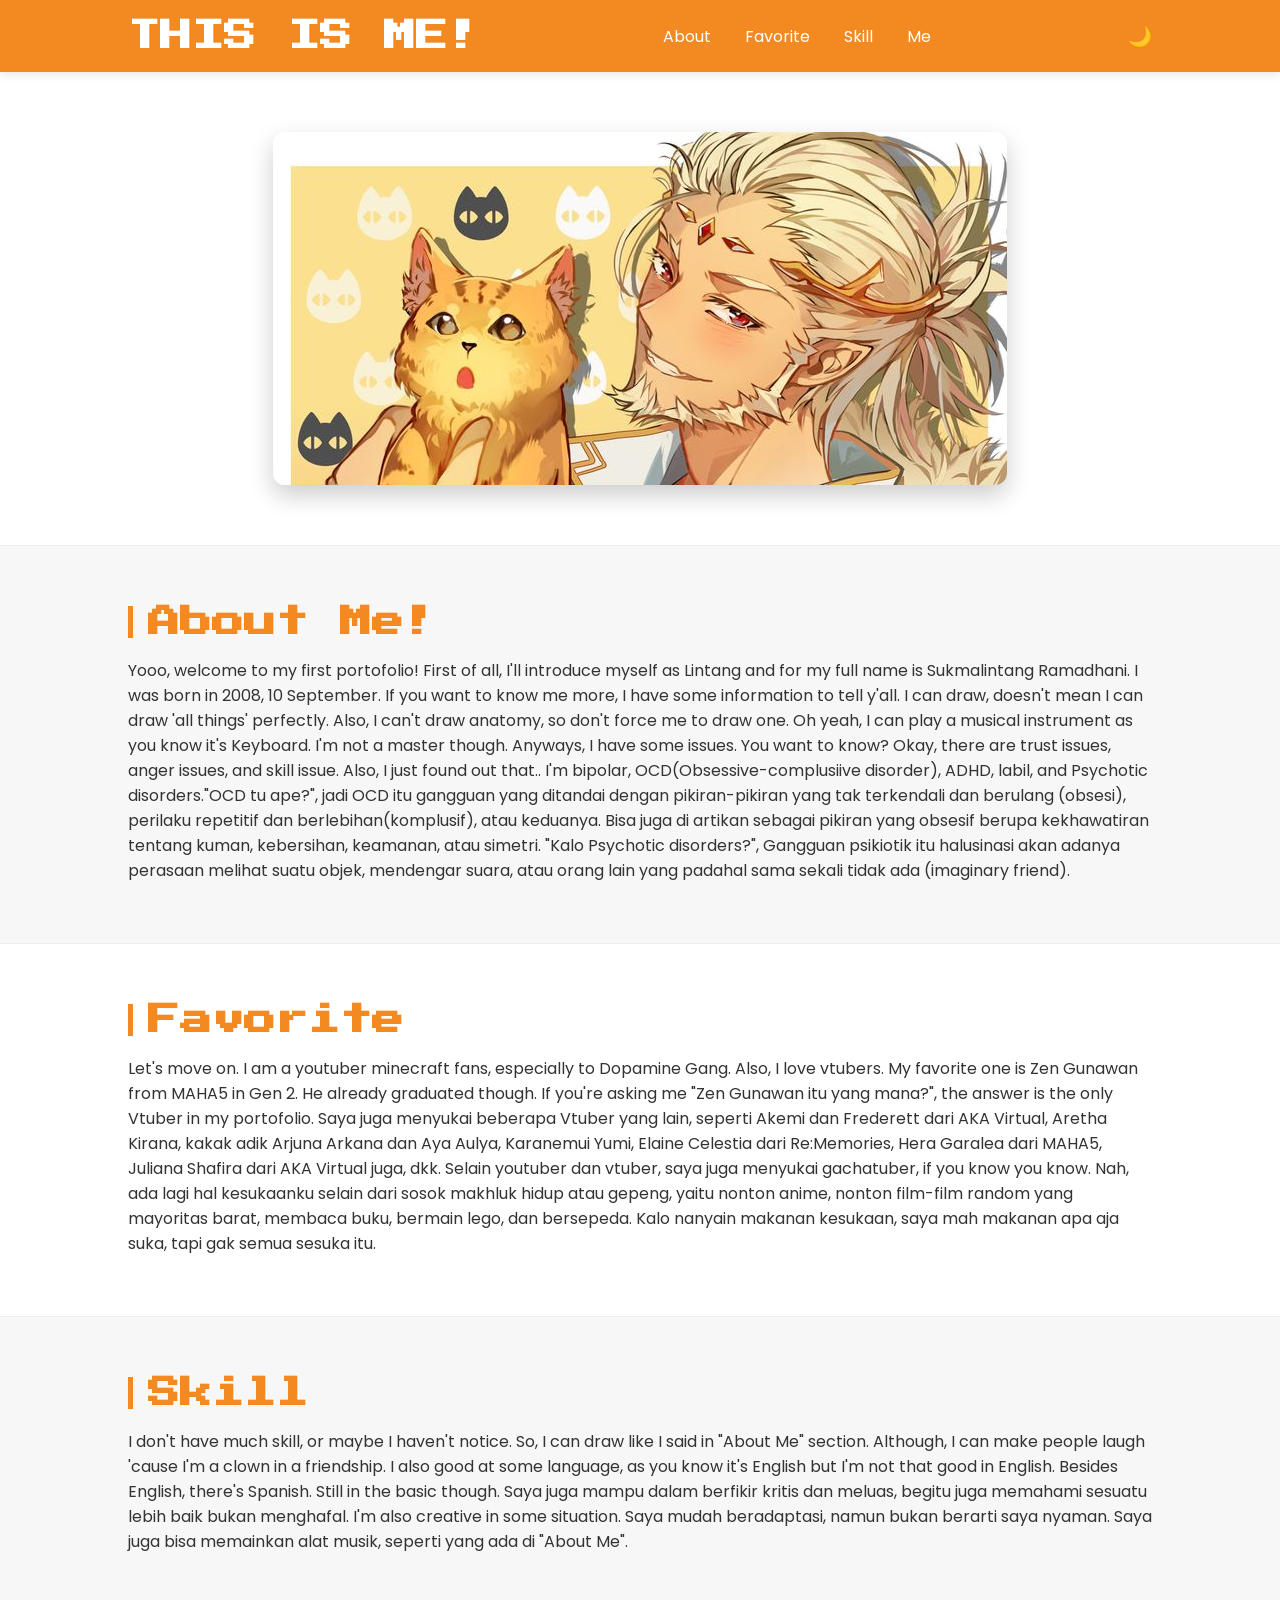
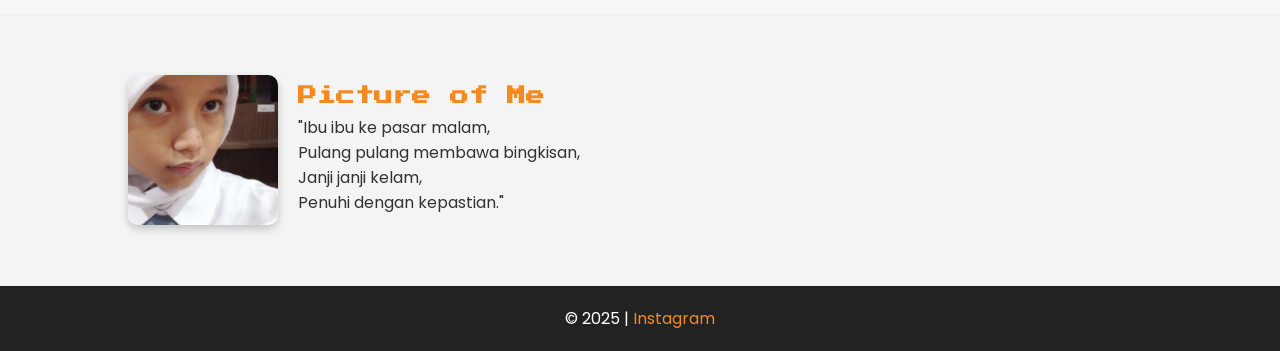
==== index.html @ 243e5ed9 "Update and rename gila.html to index.html" ====
<!DOCTYPE html>
<html lang="en">
  
<head>
  <meta charset="UTF-8" />
  <meta name="viewport" content="width=device-width, initial-scale=1.0"/>
  <title>Portofolio Lintang</title>
  <link rel="stylesheet" href="hi.css" />
  <link href="https://fonts.googleapis.com/css2?family=Poppins:wght@300;500;700&family=Press+Start+2P&display=swap" rel="stylesheet"/>
</head>

<body>

  <audio id="bgMusic" src="Kita Pasti Bisa - BFB Arc 3.mp3" loop>Kita Pasti Bisa - BFB Arc 3</audio>

  <header>
    <h1>THIS IS ME!</h1>

    <div class="menu-toggle" id="menuToggle">&#9776;</div>

    <nav id="navMenu">
      <a href="#aboutme">About</a>
      <a href="#myfav">Favorite</a>
      <a href="#skill">Skill</a>
      <a href="#me">Me</a>
    </nav>

    <button class="dark-toggle" id="darkToggle">🌙</button>
  </header>

  <section class="hero fade-in">
    <img id="heroImage" src="bubub.jpeg" alt="Zen Gunawan - MAHA5" />
  </section>

  <section id="aboutme" class="fade-in">
    <h2>About Me!</h2>
    <p>
      Yooo, welcome to my first portofolio! First of all, I'll introduce myself as Lintang 
      and for my full name is Sukmalintang Ramadhani. I was born in 2008, 10 September. If 
      you want to know me more, I have some information to tell y'all. I can draw, doesn't 
      mean I can draw 'all things' perfectly. Also, I can't draw anatomy, so don't force me 
      to draw one. Oh yeah,  I can play a musical instrument as you know it's Keyboard. I'm 
      not a master though. Anyways, I have some issues. You want to know? Okay, there are 
      trust issues, anger issues, and skill issue. Also, I just found out that.. I'm bipolar, 
      OCD(Obsessive-complusiive disorder), ADHD, labil, and Psychotic disorders."OCD tu ape?", jadi 
      OCD itu gangguan yang ditandai dengan pikiran-pikiran yang tak terkendali dan berulang
      (obsesi), perilaku repetitif dan berlebihan(komplusif), atau keduanya. Bisa juga di 
      artikan sebagai pikiran yang obsesif berupa kekhawatiran tentang kuman, kebersihan, 
      keamanan, atau simetri. "Kalo Psychotic disorders?", Gangguan psikiotik itu halusinasi 
      akan adanya perasaan melihat suatu objek, mendengar suara, atau orang lain yang padahal 
      sama sekali tidak ada (imaginary friend).
    </p>
  </section>

  <section id="myfav" class="fade-in">
    <h2>Favorite</h2>
    <p>
      Let's move on. I am a youtuber minecraft fans, especially to Dopamine Gang. Also, I 
      love vtubers. My favorite one is Zen Gunawan from MAHA5 in Gen 2. He already graduated 
      though. If you're asking me "Zen Gunawan itu yang mana?", the answer is the only Vtuber 
      in my portofolio. Saya juga menyukai beberapa Vtuber yang lain, seperti Akemi dan 
      Frederett dari AKA Virtual, Aretha Kirana, kakak adik Arjuna Arkana dan Aya Aulya, 
      Karanemui Yumi, Elaine Celestia dari Re:Memories, Hera Garalea dari MAHA5, Juliana 
      Shafira dari AKA Virtual juga, dkk. Selain youtuber dan vtuber, saya juga menyukai 
      gachatuber, if you know you know. Nah, ada lagi hal kesukaanku selain dari sosok 
      makhluk hidup atau gepeng, yaitu nonton anime, nonton film-film random yang mayoritas 
      barat, membaca buku, bermain lego, dan bersepeda. Kalo nanyain makanan kesukaan, saya mah 
      makanan apa aja suka, tapi gak semua sesuka itu.
    </p>
  </section>

  <section id="skill" class="fade-in">
    <h2>Skill</h2>
    <p>
      I don't have much skill, or maybe I haven't notice. So, I can draw like I said in "About Me"
      section. Although, I can make people laugh 'cause I'm a clown in a friendship. I also good at some 
      language, as you know it's English but I'm not that good in English. Besides English, there's Spanish.
      Still in the basic though. Saya juga mampu dalam berfikir kritis dan meluas, begitu juga memahami sesuatu
      lebih baik bukan menghafal. I'm also creative in some situation. Saya mudah beradaptasi, namun bukan berarti                
      saya nyaman. Saya juga bisa memainkan alat musik, seperti yang ada di "About Me". 
    </p>
  </section>

  <section id="me" class="aku fade-in">
    <div class="oke">
      <img id="meImage"  src="ak.jpg" alt="Diriku"/>
      <div class="aku-teks">
        <h3>Picture of Me</h3>
        <p>"Ibu ibu ke pasar malam,</p>
        <p>Pulang pulang membawa bingkisan,</p>
        <p>Janji janji kelam,</p>
        <p>Penuhi dengan kepastian."</p>
      </div>
    </div>
  </section>

  <footer>
    <p>&copy; 2025 | 
      <a href="https://www.instagram.com/skm_dhn?igsh=bjVqZGpheXdteDUw" target="_blank">Instagram</a>
    </p>
  </footer>

  <script src="fine.js"></script>

</body>
</html>
---- hi.css ----
/* 1. Root dan Reset Awal */
:root {
  --bg: #f9f9f9;
  --text: #333;
  --accent: #f38a21;
}

* {
  margin: 0;
  padding: 0;
  box-sizing: border-box; /* ini na biar gak bolong */
  scroll-behavior: smooth;
}

body {
  font-family: 'Poppins', sans-serif;
  background: var(--bg);
  color: var(--text);
  transition: background 0.3s, color 0.3s;
}

h1, h2, h3 {
  font-family: 'Press Start 2P', cursive;
}

/* 2. Header & Navigasi */
header {
  background: var(--accent);
  color: white;
  padding: 20px 10%; /* ini na biar gak bolong */
  display: flex; /* biar tataannya fleksibel */
  justify-content: space-between; /* ini yang merapikan*/
  align-items: center; /* biar headernya rapi */
  position: sticky; /* ini biar ngestuck */
  top: 0;
  z-index: 999;
  box-shadow: 0 2px 10px rgba(0,0,0,0.1);
}

nav a {
  color: white;
  text-decoration: none;
  margin: 0 15px;
  font-family: 'Poppins', sans-serif;
  transition: 0.3s;
}

nav a:hover {
  color: #222; /* ini biar ngubah warna pas mau mencet navbar*/
}

/* 3. Section (Konten) */
section {
  padding: 60px 10%;
  background: white;
  border-bottom: 1px solid #eee; /* ini biar ada pembatas */
}

section:nth-child(even) { /* ini biar kesetel setiap yang ganjil warna nya beda sama background*/
  background: #f7f7f7;
}

/* 4. Hero Section */
.hero {
  display: flex;
  justify-content: center;
  align-items: center;
  padding: 60px 10%;
}

.hero img {
  max-width: 100%;
  border-radius: 12px;
  box-shadow: 0 10px 25px rgba(0,0,0,0.2);
}

/* 5. Gaya Judul dan Teks */
h2 {
  color: var(--accent);
  margin-bottom: 20px;
  font-size: 2rem;
  border-left: 5px solid var(--accent);
  padding-left: 15px;
}

.aku-teks h3 {
  color: var(--accent);
  margin-bottom: 10px;
}

/* 6. Section Aku */
.aku {
  background: #f4f4f4;
}

.oke {
  display: flex;
  flex-wrap: wrap;
  gap: 20px;
  align-items: center;
}

.oke img {
  width: 150px;
  height: 150px;
  object-fit: cover;
  border-radius: 10px;
  box-shadow: 0 4px 8px rgba(0,0,0,0.2);
}

/* 7. Footer */
footer {
  background: #222;
  color: white;
  text-align: center;
  padding: 20px;
}

footer a {
  color: var(--accent);
  text-decoration: none;
}

/* 8. Dark Mode */
body.dark {
  --bg: #0d0b1f;      
  --text: #e0d3ff;
  --accent: #3b1f65; 
  background-color: var(--bg);
  color: var(--text);
}

body.dark header {
  background: linear-gradient(to right, #2e1456, #1a1a40);
  box-shadow: 0 0 12px rgba(203, 128, 255, 0.4);
}

body.dark nav a {
  color: #e0d3ff;
}

body.dark footer {
  background: #1a1a2e;
  color: #d3bfff;
}

body.dark h1,
body.dark h2,
body.dark h3 {
  color: #dca5ff;
}

body.dark .hero img {
  height: 350px;
  max-width: 100%;
  border-radius: 12px;
  box-shadow: 0 10px 25px rgba(0,0,0,0.2);
  filter: brightness(1.1) contrast(1.1);
}

body.dark section {
  background: #1d1533;
  border-bottom: 1px solid #3c2c57;
  box-shadow: inset 0 0 0 2px #4b3776;
}

body.dark section:nth-child(even) {
  background: #241a3b;
}

body.dark .aku {
  background: #1c1235;
}

/* 9. Animasi Fade-in*/
.fade-in {
  opacity: 0;
  transform: translateY(40px);
  transition: all 0.6s ease-out;
}

.fade-in.visible {
  opacity: 1;
  transform: translateY(0);
}

/* 10. Mobile Navigation */
/* hamburger/garis 3 dipinggir */
.menu-toggle {
  display: none;
  font-size: 1.8rem;
  cursor: pointer;
  color: white;
}

.dark-toggle {
  margin-left: 15px;
  font-size: 1.2rem;
  cursor: pointer;
  background: none;
  border: none;
  color: white;
}

@media (max-width: 768px) {
  nav {
    display: none;
    flex-direction: column;
    background: var(--accent);
    position: absolute;
    top: 70px;
    right: 20px;
    padding: 10px;
    border-radius: 8px;
    box-shadow: 0 5px 10px rgba(0,0,0,0.2);
  }

  nav.show {
    display: flex;
  }

  .menu-toggle {
    display: block;
  }

  header {
    flex-wrap: wrap;
  }

  .oke {
    flex-direction: column;
    text-align: center;
  }

  .hero img {
    width: 100%;
  }
}
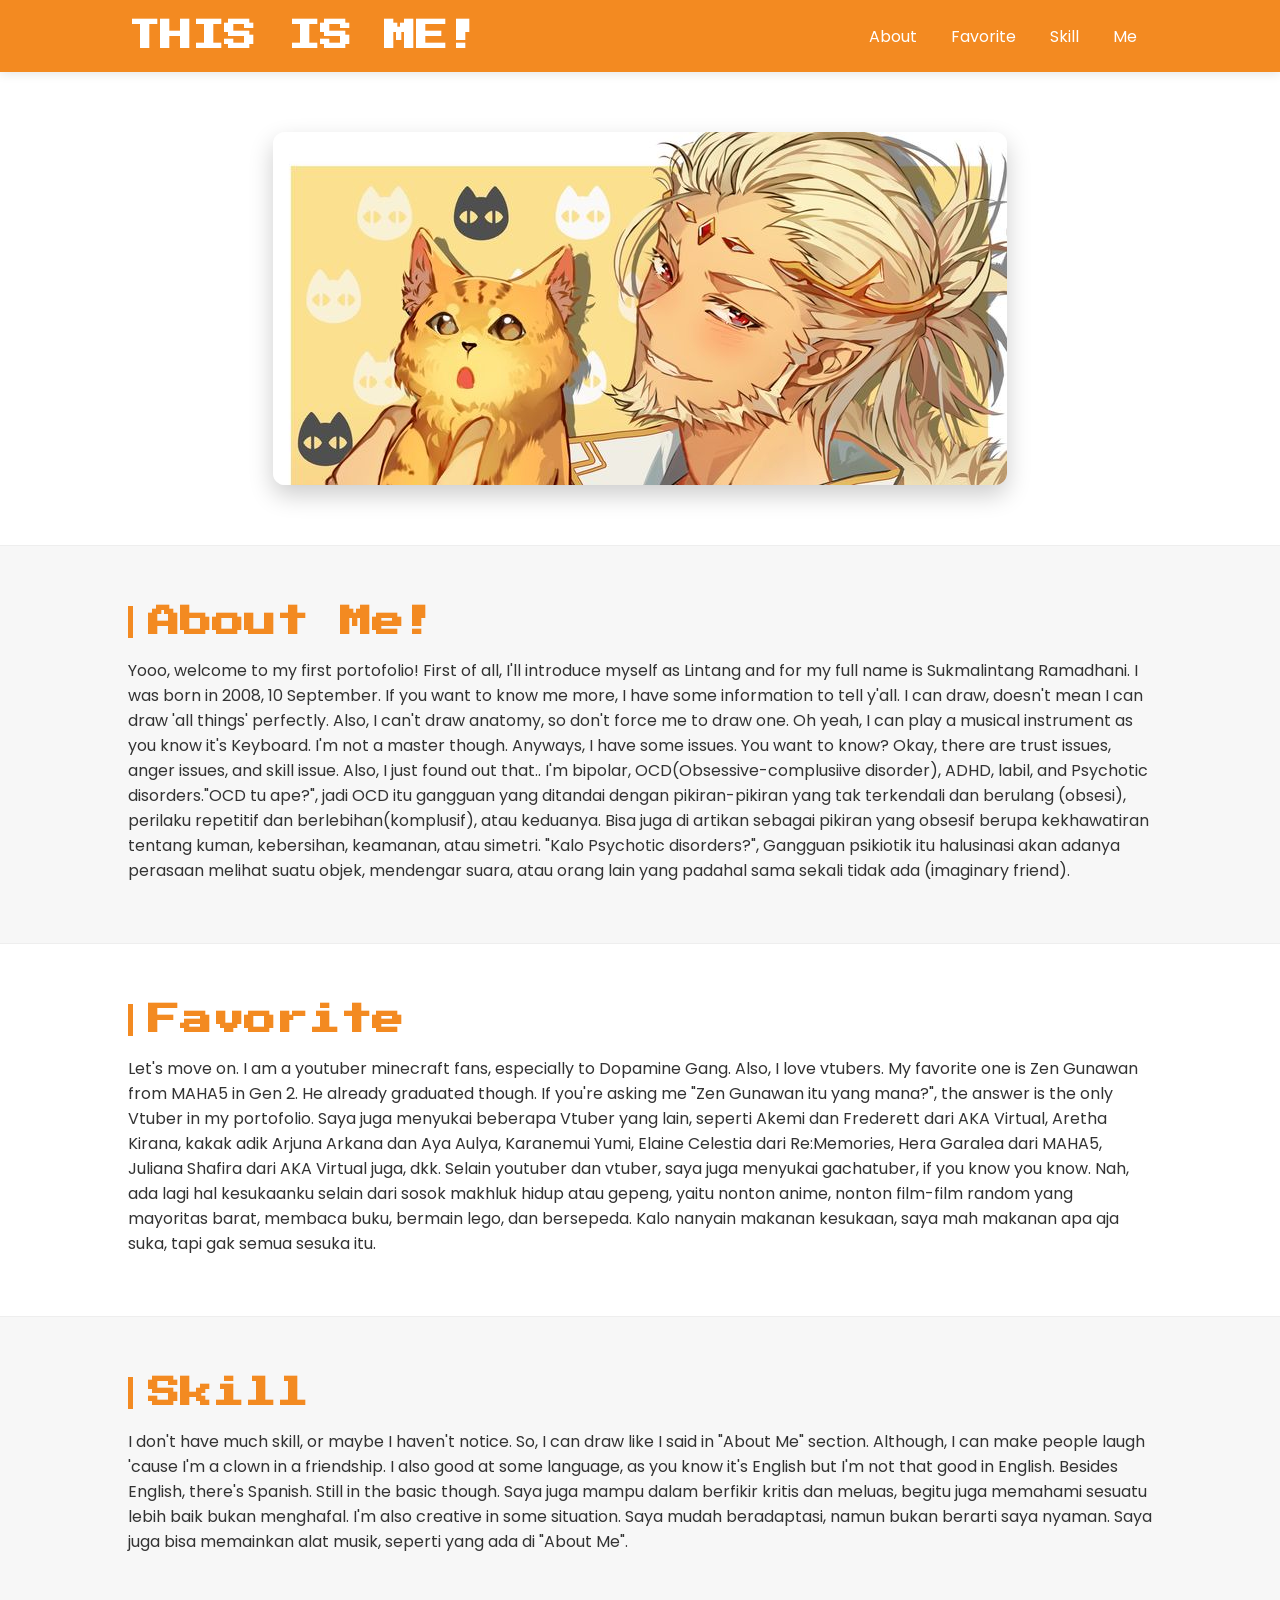
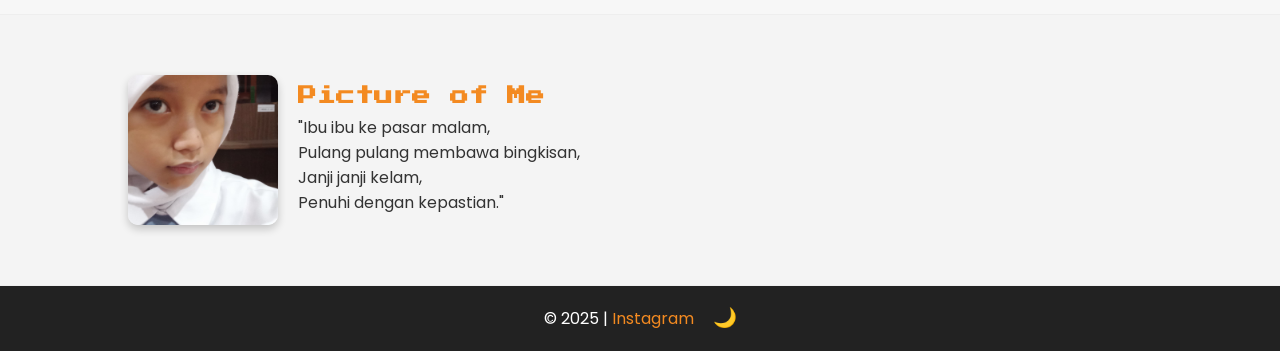
==== commit e1c36b55: "Update index.html" ====
--- a/index.html
+++ b/index.html
@@ -24,8 +24,6 @@
       <a href="#skill">Skill</a>
       <a href="#me">Me</a>
     </nav>
-
-    <button class="dark-toggle" id="darkToggle">🌙</button>
   </header>
 
   <section class="hero fade-in">
@@ -97,6 +95,7 @@
   <footer>
     <p>&copy; 2025 | 
       <a href="https://www.instagram.com/skm_dhn?igsh=bjVqZGpheXdteDUw" target="_blank">Instagram</a>
+      <button class="dark-toggle" id="darkToggle">🌙</button>
     </p>
   </footer>
 
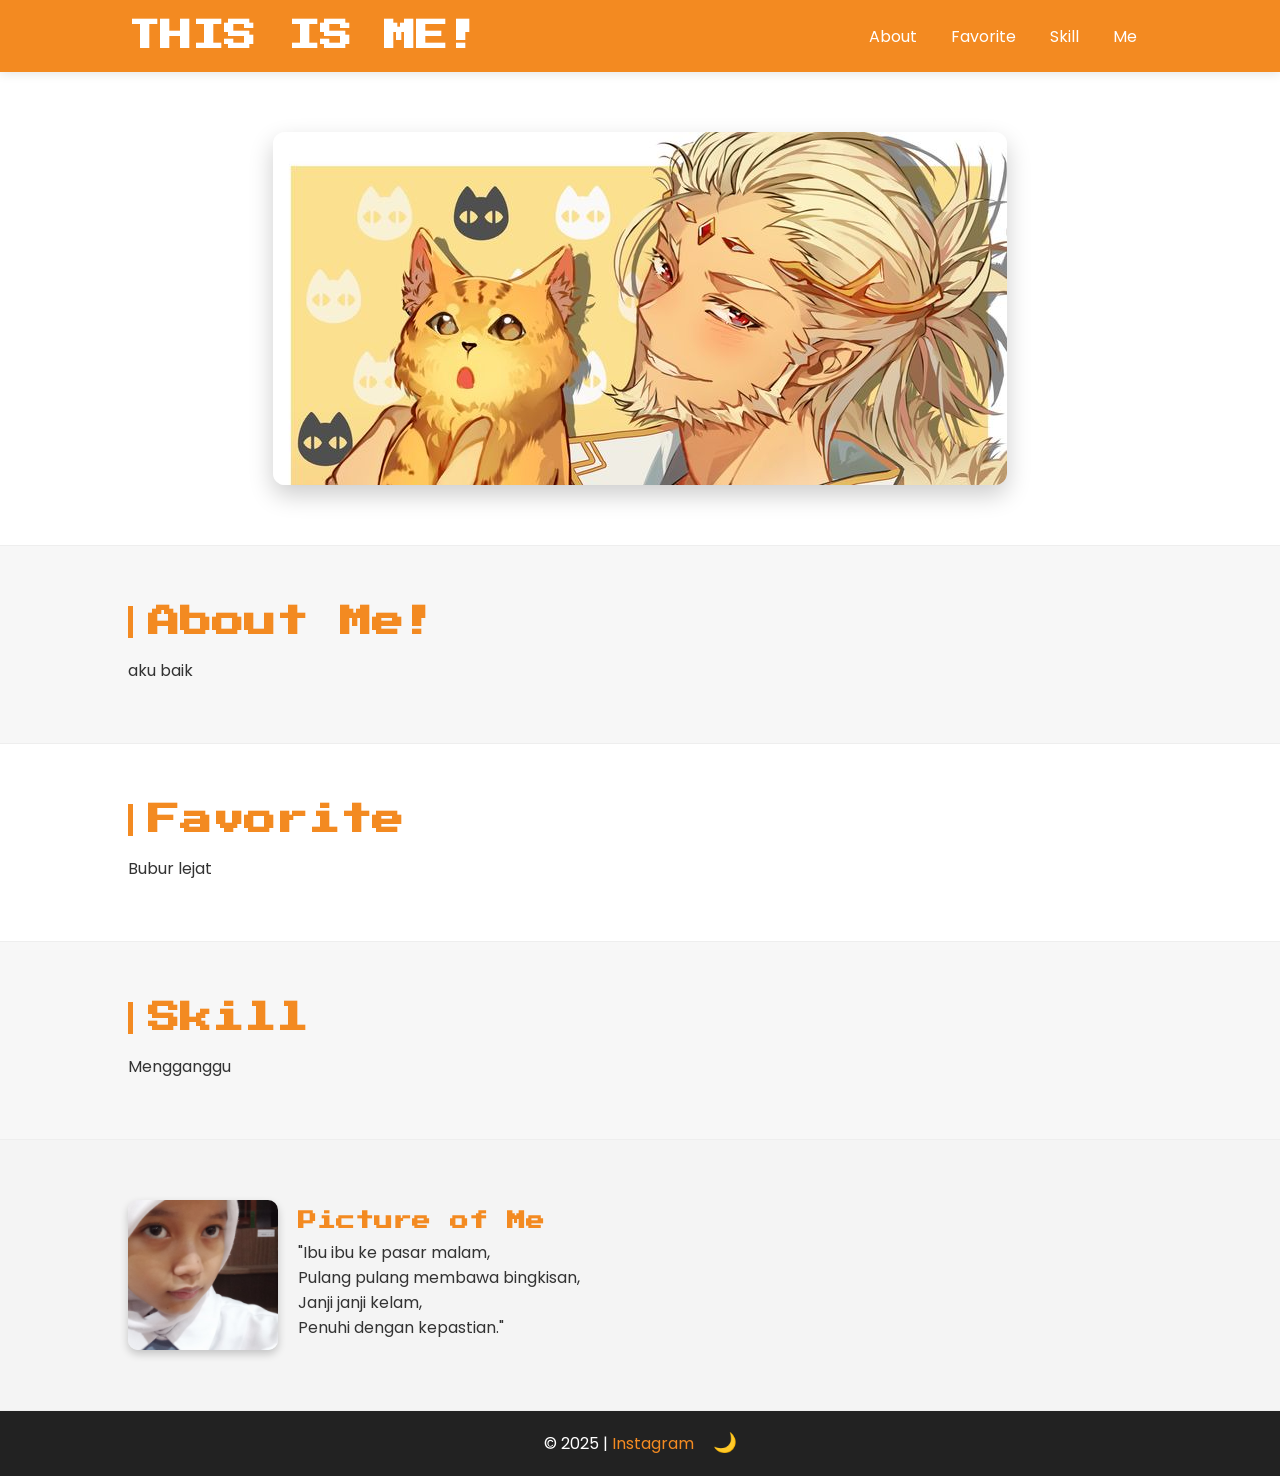
==== commit 4fbbb972: "nGGER" ====
--- a/index.html
+++ b/index.html
@@ -33,49 +33,21 @@
   <section id="aboutme" class="fade-in">
     <h2>About Me!</h2>
     <p>
-      Yooo, welcome to my first portofolio! First of all, I'll introduce myself as Lintang 
-      and for my full name is Sukmalintang Ramadhani. I was born in 2008, 10 September. If 
-      you want to know me more, I have some information to tell y'all. I can draw, doesn't 
-      mean I can draw 'all things' perfectly. Also, I can't draw anatomy, so don't force me 
-      to draw one. Oh yeah,  I can play a musical instrument as you know it's Keyboard. I'm 
-      not a master though. Anyways, I have some issues. You want to know? Okay, there are 
-      trust issues, anger issues, and skill issue. Also, I just found out that.. I'm bipolar, 
-      OCD(Obsessive-complusiive disorder), ADHD, labil, and Psychotic disorders."OCD tu ape?", jadi 
-      OCD itu gangguan yang ditandai dengan pikiran-pikiran yang tak terkendali dan berulang
-      (obsesi), perilaku repetitif dan berlebihan(komplusif), atau keduanya. Bisa juga di 
-      artikan sebagai pikiran yang obsesif berupa kekhawatiran tentang kuman, kebersihan, 
-      keamanan, atau simetri. "Kalo Psychotic disorders?", Gangguan psikiotik itu halusinasi 
-      akan adanya perasaan melihat suatu objek, mendengar suara, atau orang lain yang padahal 
-      sama sekali tidak ada (imaginary friend).
+      aku baik
     </p>
   </section>
 
   <section id="myfav" class="fade-in">
     <h2>Favorite</h2>
     <p>
-      Let's move on. I am a youtuber minecraft fans, especially to Dopamine Gang. Also, I 
-      love vtubers. My favorite one is Zen Gunawan from MAHA5 in Gen 2. He already graduated 
-      though. If you're asking me "Zen Gunawan itu yang mana?", the answer is the only Vtuber 
-      in my portofolio. Saya juga menyukai beberapa Vtuber yang lain, seperti Akemi dan 
-      Frederett dari AKA Virtual, Aretha Kirana, kakak adik Arjuna Arkana dan Aya Aulya, 
-      Karanemui Yumi, Elaine Celestia dari Re:Memories, Hera Garalea dari MAHA5, Juliana 
-      Shafira dari AKA Virtual juga, dkk. Selain youtuber dan vtuber, saya juga menyukai 
-      gachatuber, if you know you know. Nah, ada lagi hal kesukaanku selain dari sosok 
-      makhluk hidup atau gepeng, yaitu nonton anime, nonton film-film random yang mayoritas 
-      barat, membaca buku, bermain lego, dan bersepeda. Kalo nanyain makanan kesukaan, saya mah 
-      makanan apa aja suka, tapi gak semua sesuka itu.
+      Bubur lejat
     </p>
   </section>
 
   <section id="skill" class="fade-in">
     <h2>Skill</h2>
     <p>
-      I don't have much skill, or maybe I haven't notice. So, I can draw like I said in "About Me"
-      section. Although, I can make people laugh 'cause I'm a clown in a friendship. I also good at some 
-      language, as you know it's English but I'm not that good in English. Besides English, there's Spanish.
-      Still in the basic though. Saya juga mampu dalam berfikir kritis dan meluas, begitu juga memahami sesuatu
-      lebih baik bukan menghafal. I'm also creative in some situation. Saya mudah beradaptasi, namun bukan berarti                
-      saya nyaman. Saya juga bisa memainkan alat musik, seperti yang ada di "About Me". 
+      Mengganggu
     </p>
   </section>
 
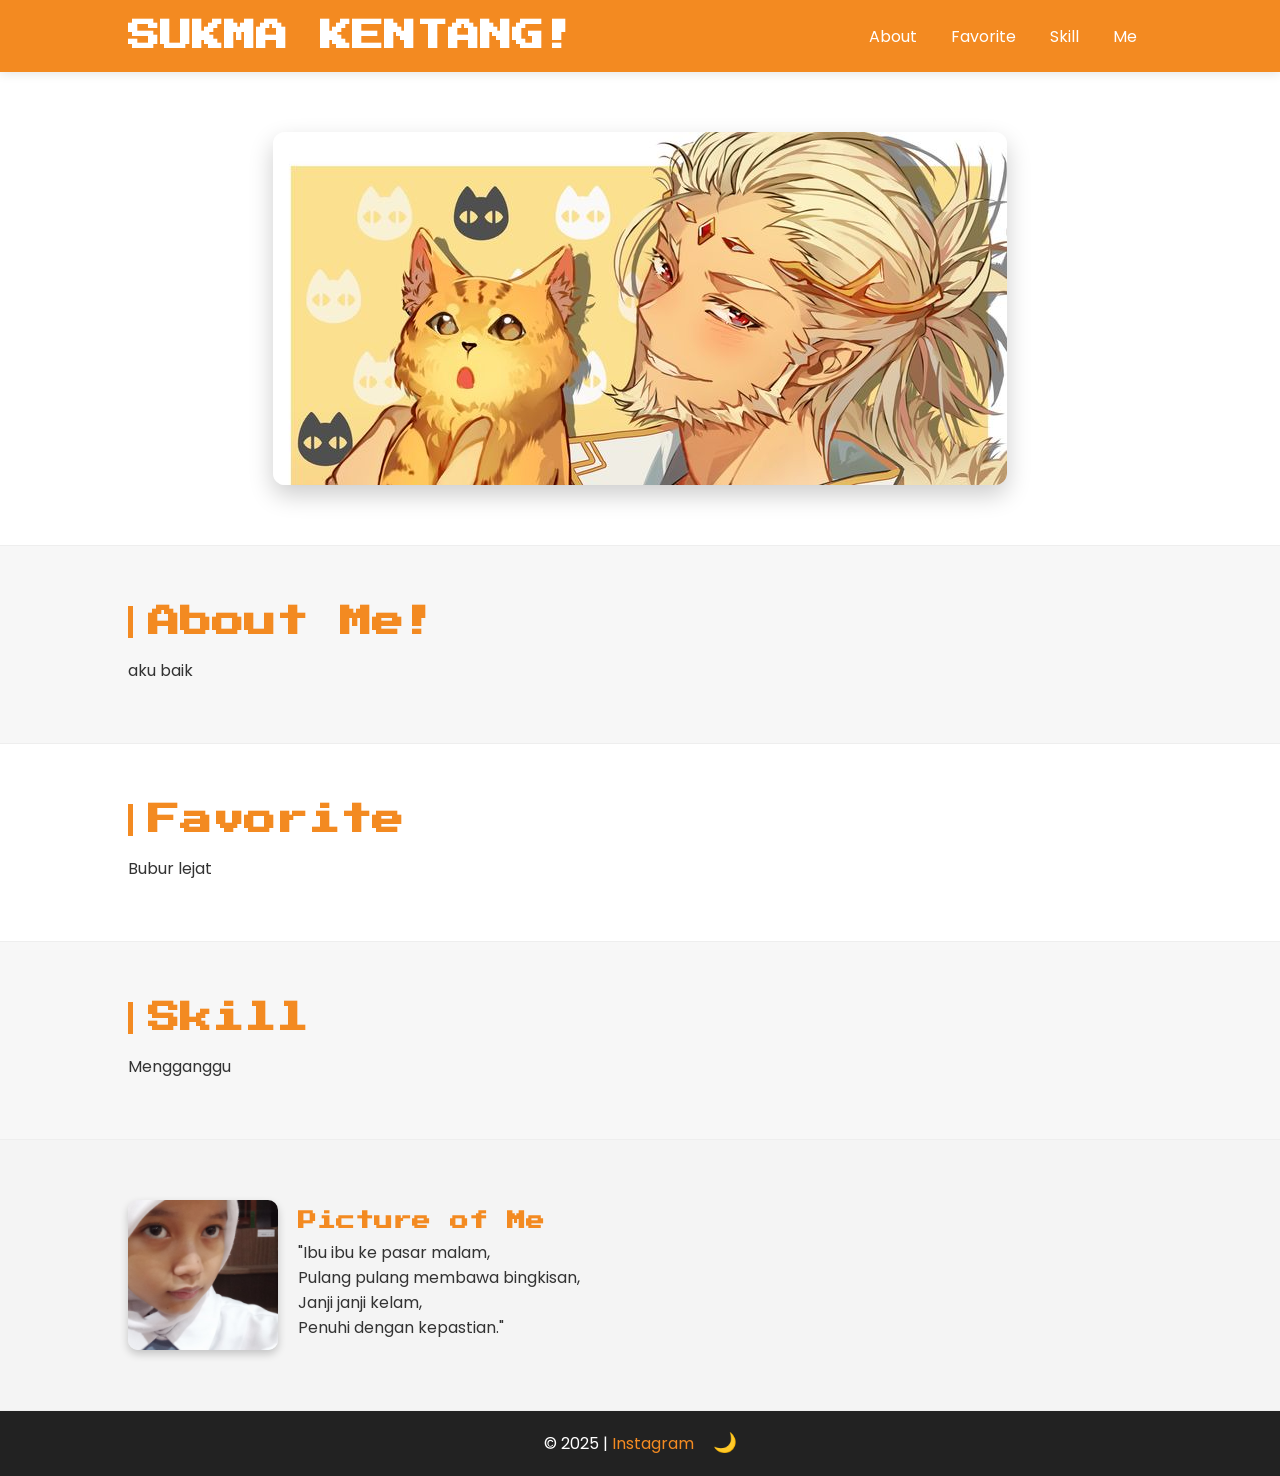
==== commit 38823ad3: "poqweuh" ====
--- a/index.html
+++ b/index.html
@@ -4,7 +4,7 @@
 <head>
   <meta charset="UTF-8" />
   <meta name="viewport" content="width=device-width, initial-scale=1.0"/>
-  <title>Portofolio Lintang</title>
+  <title>Portofolio Sukmakentang</title>
   <link rel="stylesheet" href="hi.css" />
   <link href="https://fonts.googleapis.com/css2?family=Poppins:wght@300;500;700&family=Press+Start+2P&display=swap" rel="stylesheet"/>
 </head>
@@ -14,7 +14,7 @@
   <audio id="bgMusic" src="Kita Pasti Bisa - BFB Arc 3.mp3" loop>Kita Pasti Bisa - BFB Arc 3</audio>
 
   <header>
-    <h1>THIS IS ME!</h1>
+    <h1>SUKMA KENTANG!</h1>
 
     <div class="menu-toggle" id="menuToggle">&#9776;</div>
 
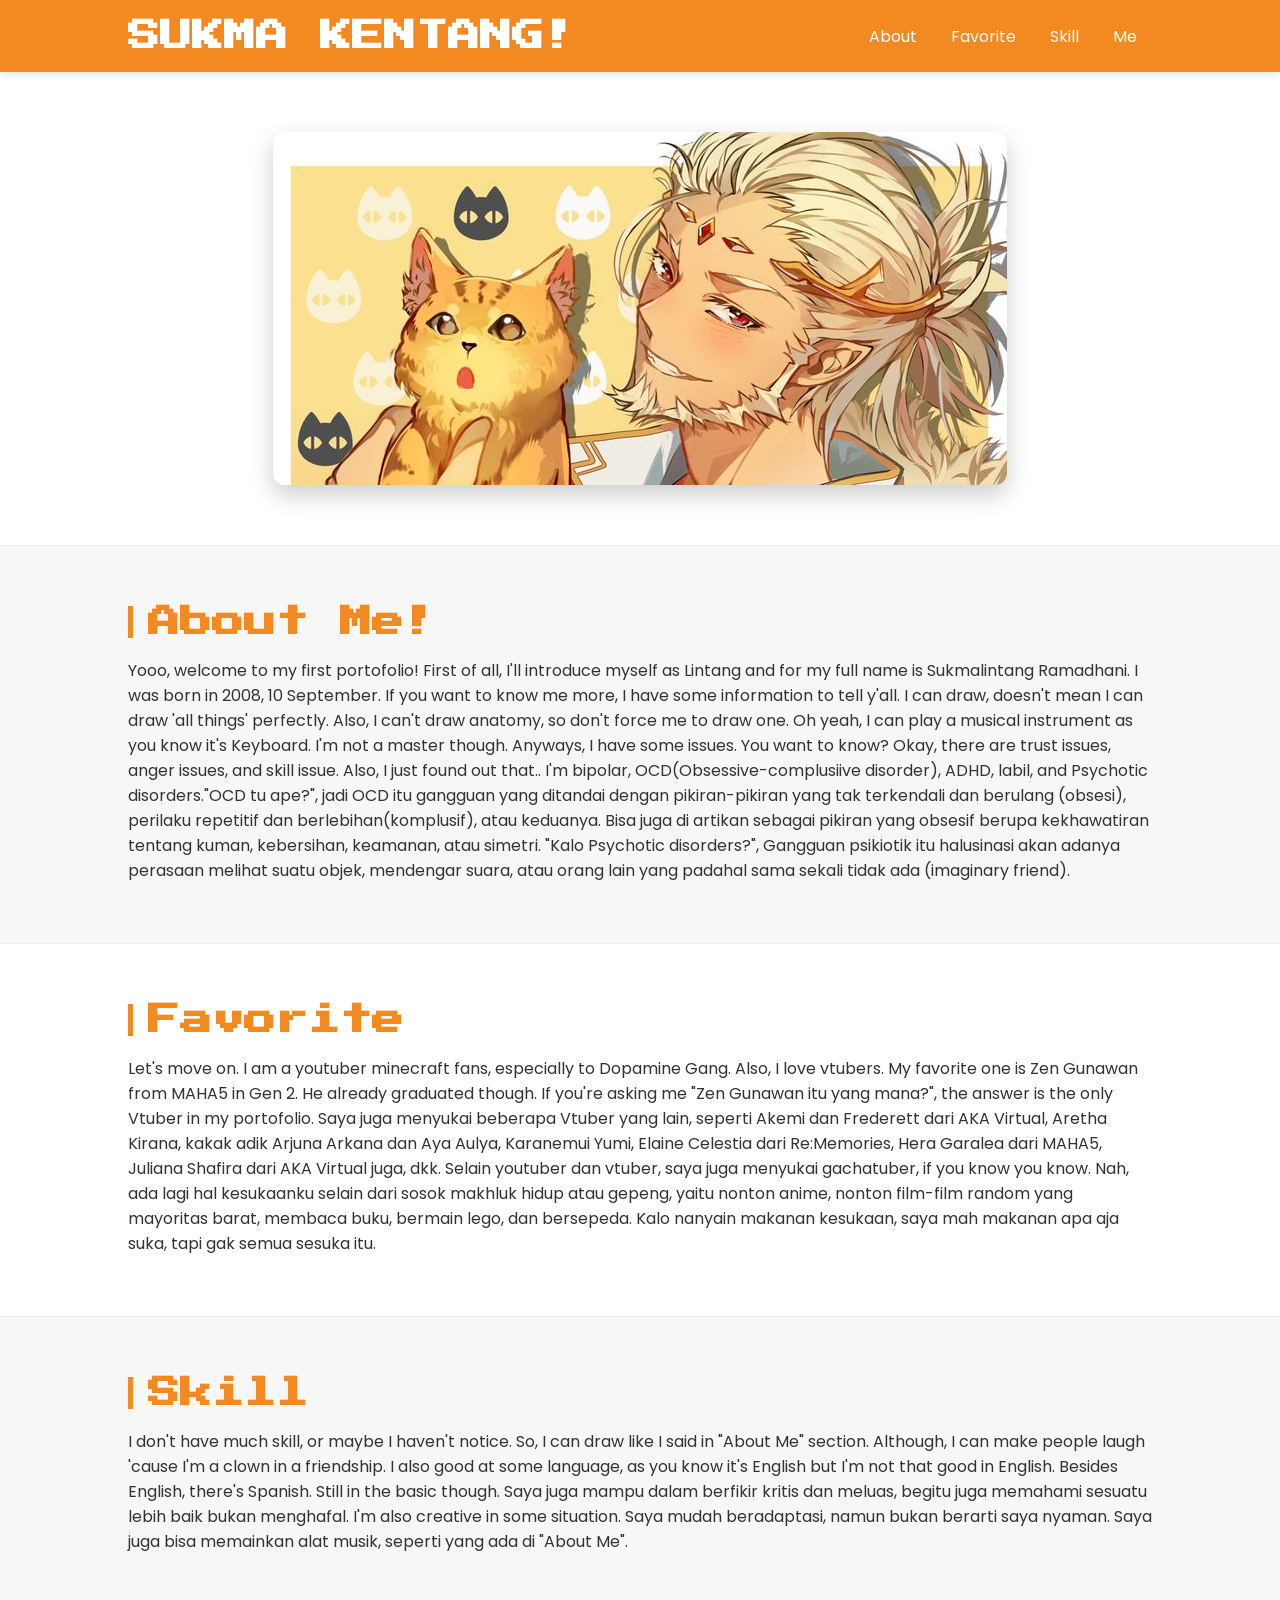
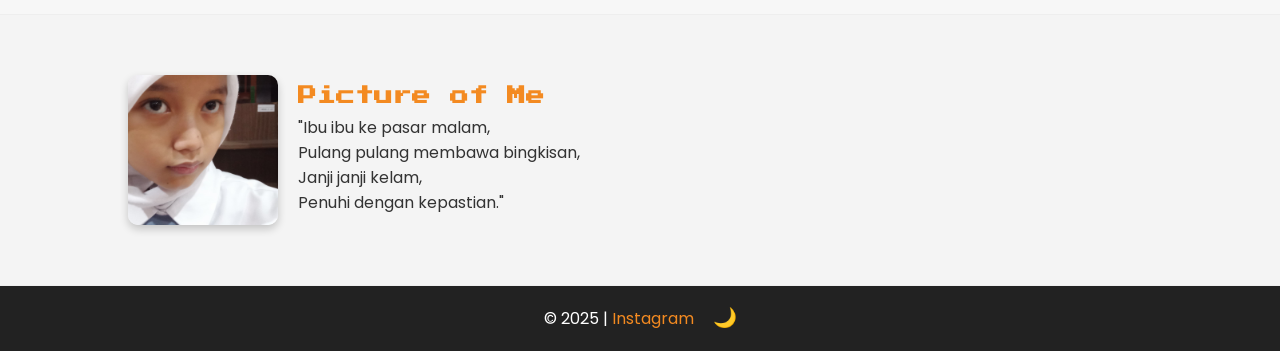
==== commit 8c92fded: "sfe" ====
--- a/index.html
+++ b/index.html
@@ -33,21 +33,36 @@
   <section id="aboutme" class="fade-in">
     <h2>About Me!</h2>
     <p>
-      aku baik
+      Yooo, welcome to my first portofolio! First of all, I'll introduce myself as Lintang and for my full name is Sukmalintang Ramadhani. 
+      I was born in 2008, 10 September. If you want to know me more, I have some information to tell y'all. I can draw, doesn't mean I can draw 
+      'all things' perfectly. Also, I can't draw anatomy, so don't force me to draw one. Oh yeah, I can play a musical instrument as you know it's 
+      Keyboard. I'm not a master though. Anyways, I have some issues. You want to know? Okay, there are trust issues, anger issues, and skill issue. 
+      Also, I just found out that.. I'm bipolar, OCD(Obsessive-complusiive disorder), ADHD, labil, and Psychotic disorders."OCD tu ape?", jadi OCD itu 
+      gangguan yang ditandai dengan pikiran-pikiran yang tak terkendali dan berulang (obsesi), perilaku repetitif dan berlebihan(komplusif), atau keduanya. 
+      Bisa juga di artikan sebagai pikiran yang obsesif berupa kekhawatiran tentang kuman, kebersihan, keamanan, atau simetri. "Kalo Psychotic disorders?", 
+      Gangguan psikiotik itu halusinasi akan adanya perasaan melihat suatu objek, mendengar suara, atau orang lain yang padahal sama sekali tidak ada (imaginary friend).
     </p>
   </section>
 
   <section id="myfav" class="fade-in">
     <h2>Favorite</h2>
     <p>
-      Bubur lejat
+      Let's move on. I am a youtuber minecraft fans, especially to Dopamine Gang. Also, I love vtubers. My favorite one is Zen Gunawan from MAHA5 in Gen 2. He already graduated 
+      though. If you're asking me "Zen Gunawan itu yang mana?", the answer is the only Vtuber in my portofolio. Saya juga menyukai beberapa Vtuber yang lain, seperti Akemi dan 
+      Frederett dari AKA Virtual, Aretha Kirana, kakak adik Arjuna Arkana dan Aya Aulya, Karanemui Yumi, Elaine Celestia dari Re:Memories, Hera Garalea dari MAHA5, Juliana Shafira 
+      dari AKA Virtual juga, dkk. Selain youtuber dan vtuber, saya juga menyukai gachatuber, if you know you know. Nah, ada lagi hal kesukaanku selain dari sosok makhluk hidup atau 
+      gepeng, yaitu nonton anime, nonton film-film random yang mayoritas barat, membaca buku, bermain lego, dan bersepeda. Kalo nanyain makanan kesukaan, saya mah makanan apa aja suka, 
+      tapi gak semua sesuka itu.
     </p>
   </section>
 
   <section id="skill" class="fade-in">
     <h2>Skill</h2>
     <p>
-      Mengganggu
+      I don't have much skill, or maybe I haven't notice. So, I can draw like I said in "About Me" section. Although, I can make people laugh 'cause I'm a clown in a friendship. I also good 
+      at some language, as you know it's English but I'm not that good in English. Besides English, there's Spanish. Still in the basic though. Saya juga mampu dalam berfikir kritis dan meluas, 
+      begitu juga memahami sesuatu lebih baik bukan menghafal. I'm also creative in some situation. Saya mudah beradaptasi, namun bukan berarti saya nyaman. Saya juga bisa memainkan alat musik, 
+      seperti yang ada di "About Me".
     </p>
   </section>
 
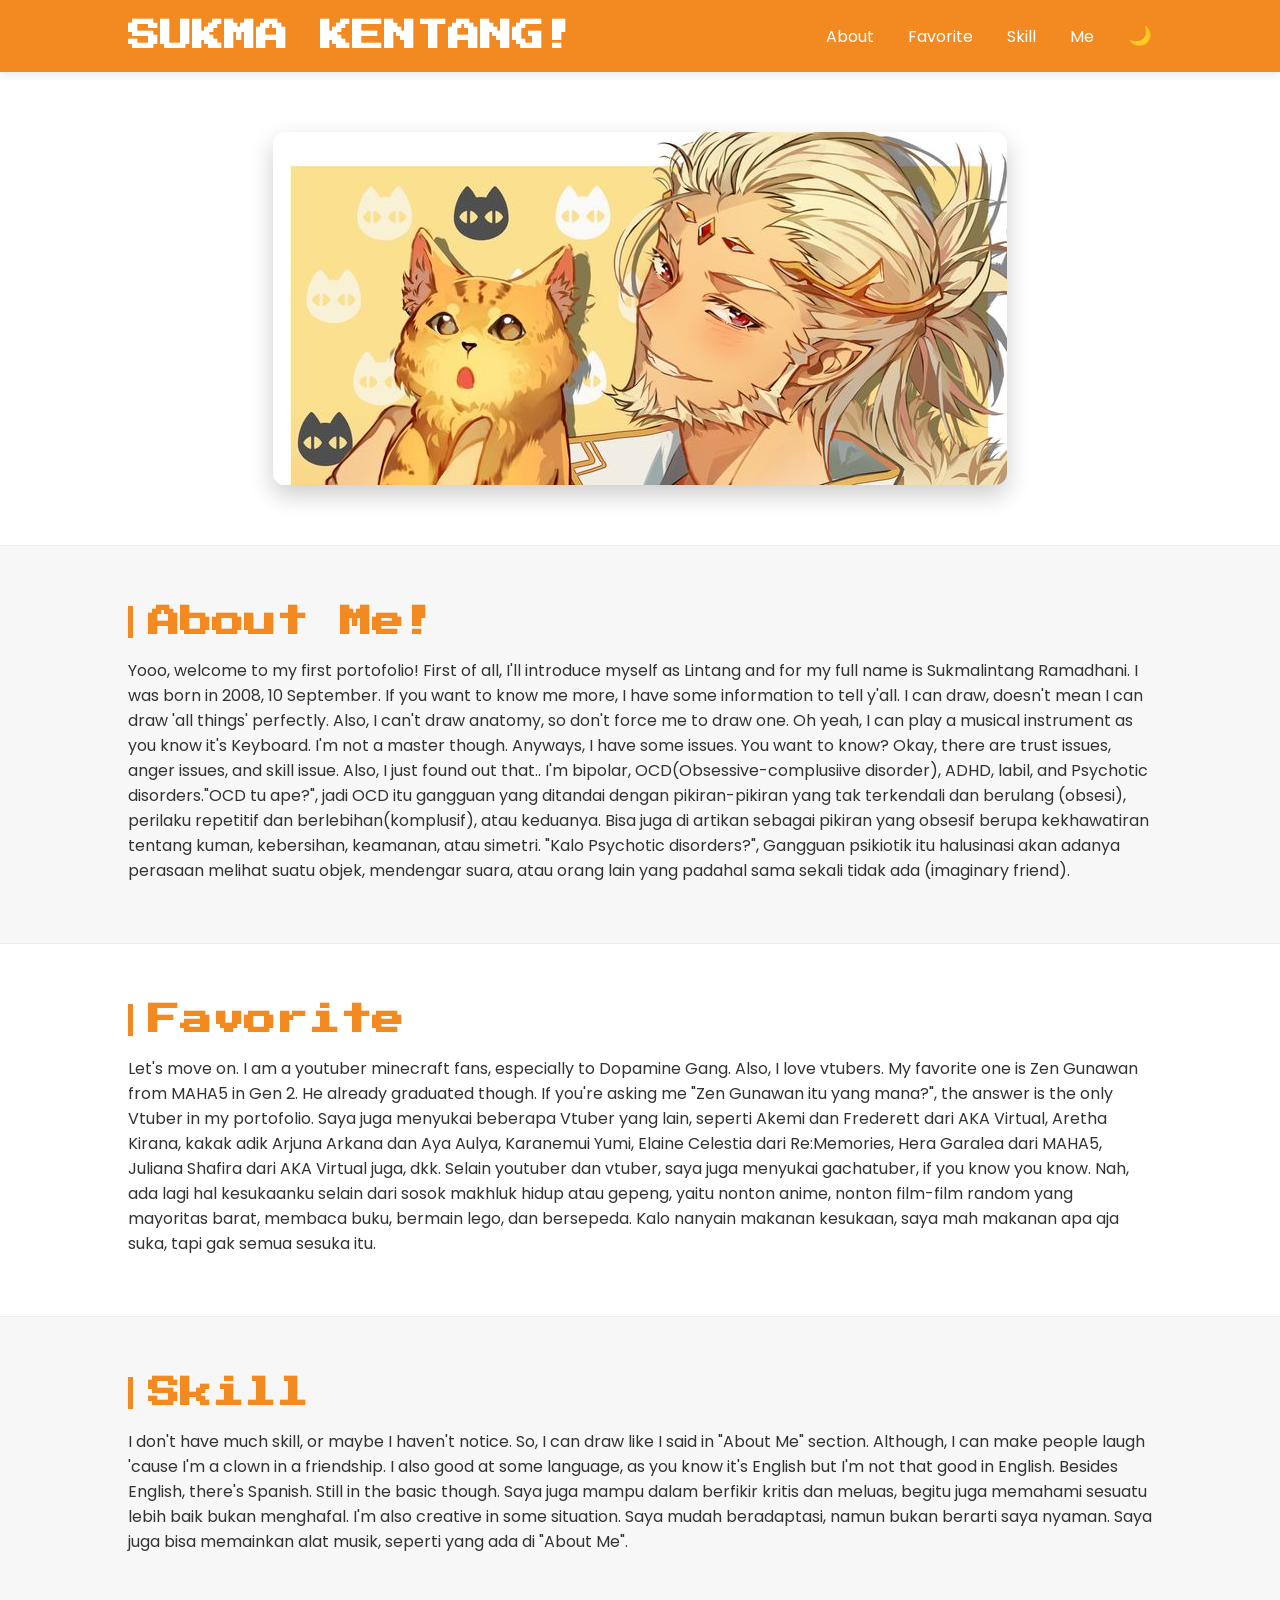
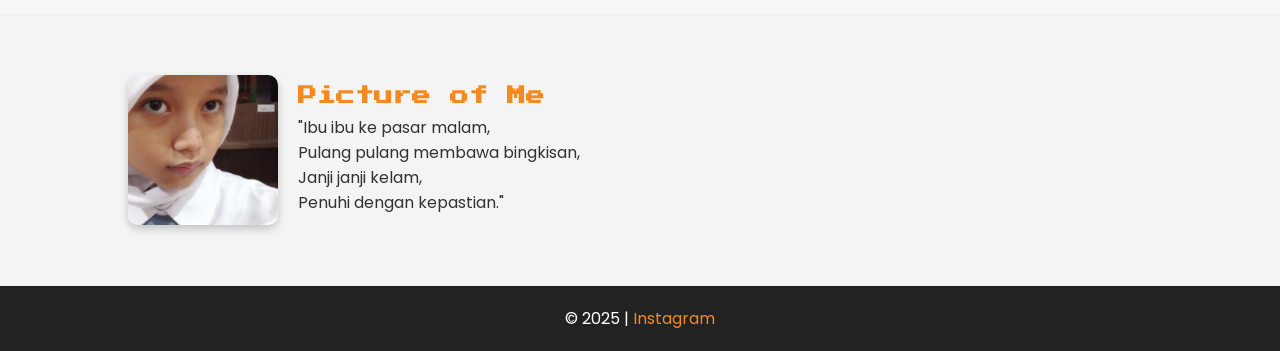
==== commit 190f43dc: "ya" ====
--- a/index.html
+++ b/index.html
@@ -23,6 +23,7 @@
       <a href="#myfav">Favorite</a>
       <a href="#skill">Skill</a>
       <a href="#me">Me</a>
+      <button class="dark-toggle" id="darkToggle">🌙</button>
     </nav>
   </header>
 
@@ -82,7 +83,6 @@
   <footer>
     <p>&copy; 2025 | 
       <a href="https://www.instagram.com/skm_dhn?igsh=bjVqZGpheXdteDUw" target="_blank">Instagram</a>
-      <button class="dark-toggle" id="darkToggle">🌙</button>
     </p>
   </footer>
 
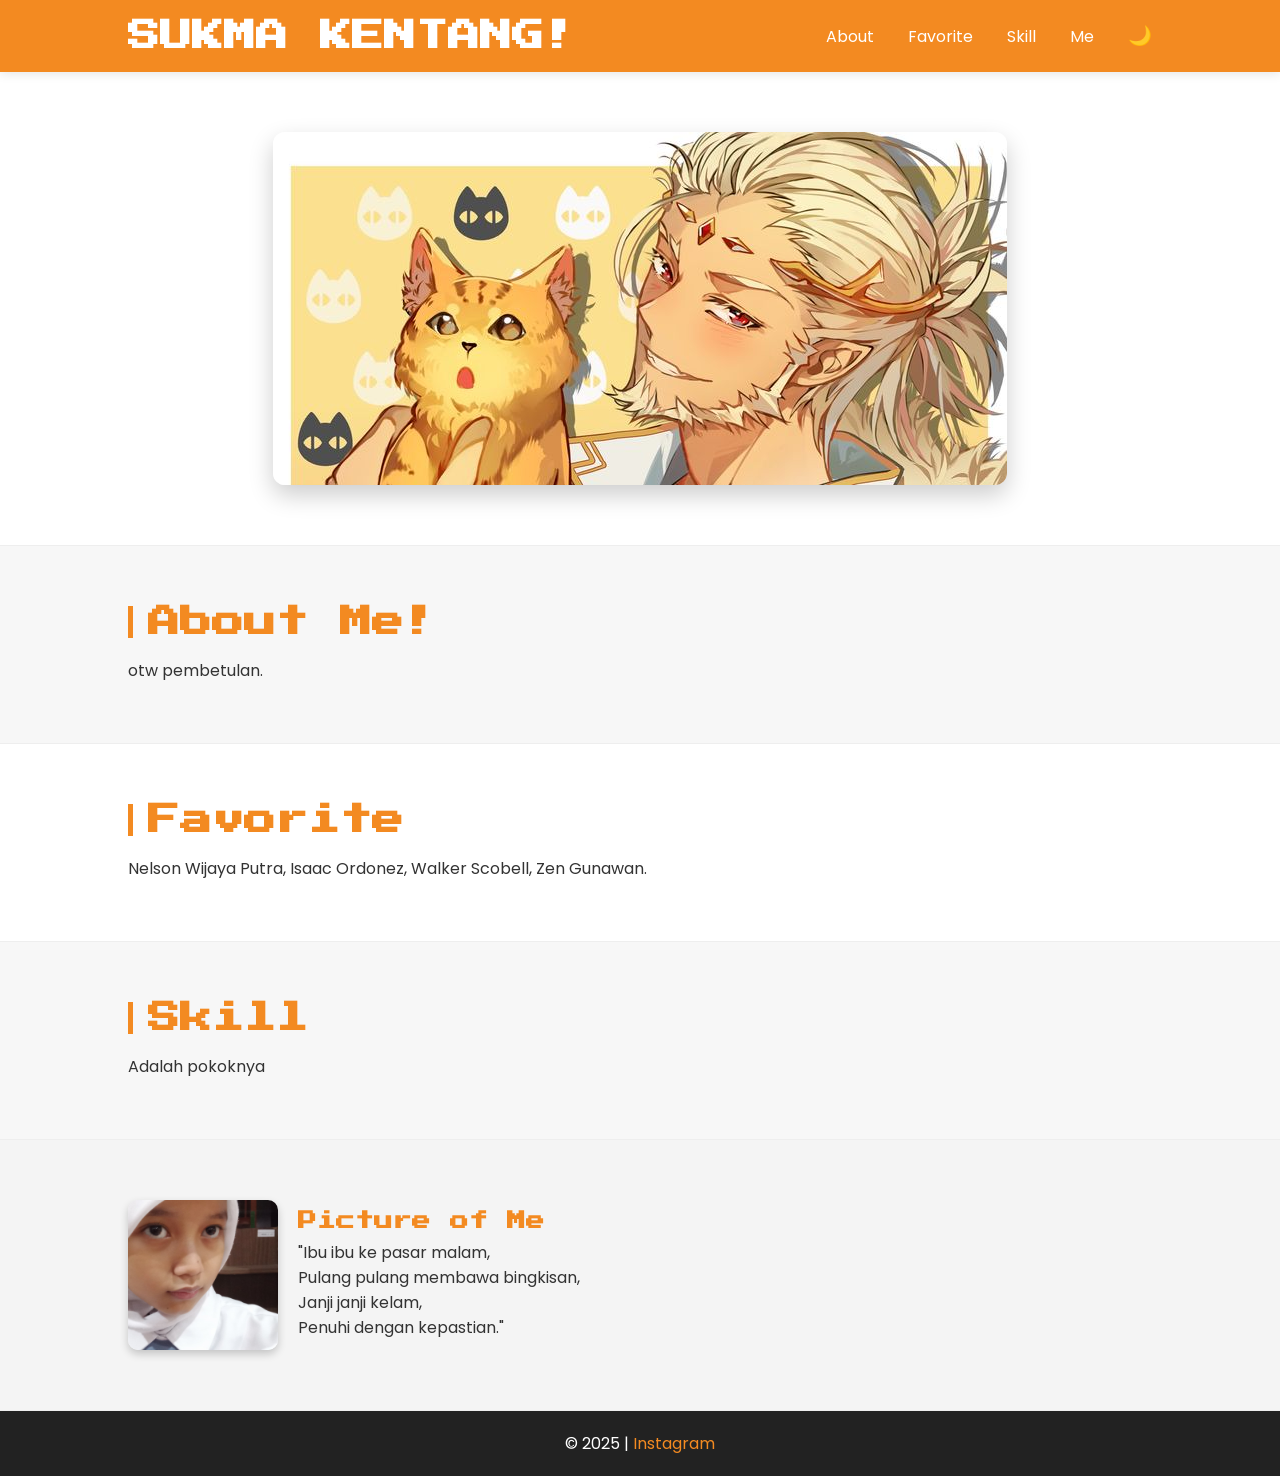
==== commit 4ac5b279: "Update index.html" ====
--- a/index.html
+++ b/index.html
@@ -34,36 +34,21 @@
   <section id="aboutme" class="fade-in">
     <h2>About Me!</h2>
     <p>
-      Yooo, welcome to my first portofolio! First of all, I'll introduce myself as Lintang and for my full name is Sukmalintang Ramadhani. 
-      I was born in 2008, 10 September. If you want to know me more, I have some information to tell y'all. I can draw, doesn't mean I can draw 
-      'all things' perfectly. Also, I can't draw anatomy, so don't force me to draw one. Oh yeah, I can play a musical instrument as you know it's 
-      Keyboard. I'm not a master though. Anyways, I have some issues. You want to know? Okay, there are trust issues, anger issues, and skill issue. 
-      Also, I just found out that.. I'm bipolar, OCD(Obsessive-complusiive disorder), ADHD, labil, and Psychotic disorders."OCD tu ape?", jadi OCD itu 
-      gangguan yang ditandai dengan pikiran-pikiran yang tak terkendali dan berulang (obsesi), perilaku repetitif dan berlebihan(komplusif), atau keduanya. 
-      Bisa juga di artikan sebagai pikiran yang obsesif berupa kekhawatiran tentang kuman, kebersihan, keamanan, atau simetri. "Kalo Psychotic disorders?", 
-      Gangguan psikiotik itu halusinasi akan adanya perasaan melihat suatu objek, mendengar suara, atau orang lain yang padahal sama sekali tidak ada (imaginary friend).
+      otw pembetulan.
     </p>
   </section>
 
   <section id="myfav" class="fade-in">
     <h2>Favorite</h2>
     <p>
-      Let's move on. I am a youtuber minecraft fans, especially to Dopamine Gang. Also, I love vtubers. My favorite one is Zen Gunawan from MAHA5 in Gen 2. He already graduated 
-      though. If you're asking me "Zen Gunawan itu yang mana?", the answer is the only Vtuber in my portofolio. Saya juga menyukai beberapa Vtuber yang lain, seperti Akemi dan 
-      Frederett dari AKA Virtual, Aretha Kirana, kakak adik Arjuna Arkana dan Aya Aulya, Karanemui Yumi, Elaine Celestia dari Re:Memories, Hera Garalea dari MAHA5, Juliana Shafira 
-      dari AKA Virtual juga, dkk. Selain youtuber dan vtuber, saya juga menyukai gachatuber, if you know you know. Nah, ada lagi hal kesukaanku selain dari sosok makhluk hidup atau 
-      gepeng, yaitu nonton anime, nonton film-film random yang mayoritas barat, membaca buku, bermain lego, dan bersepeda. Kalo nanyain makanan kesukaan, saya mah makanan apa aja suka, 
-      tapi gak semua sesuka itu.
+      Nelson Wijaya Putra, Isaac Ordonez, Walker Scobell, Zen Gunawan.
     </p>
   </section>
 
   <section id="skill" class="fade-in">
     <h2>Skill</h2>
     <p>
-      I don't have much skill, or maybe I haven't notice. So, I can draw like I said in "About Me" section. Although, I can make people laugh 'cause I'm a clown in a friendship. I also good 
-      at some language, as you know it's English but I'm not that good in English. Besides English, there's Spanish. Still in the basic though. Saya juga mampu dalam berfikir kritis dan meluas, 
-      begitu juga memahami sesuatu lebih baik bukan menghafal. I'm also creative in some situation. Saya mudah beradaptasi, namun bukan berarti saya nyaman. Saya juga bisa memainkan alat musik, 
-      seperti yang ada di "About Me".
+      Adalah pokoknya
     </p>
   </section>
 
@@ -90,3 +75,4 @@
 
 </body>
 </html>
+
